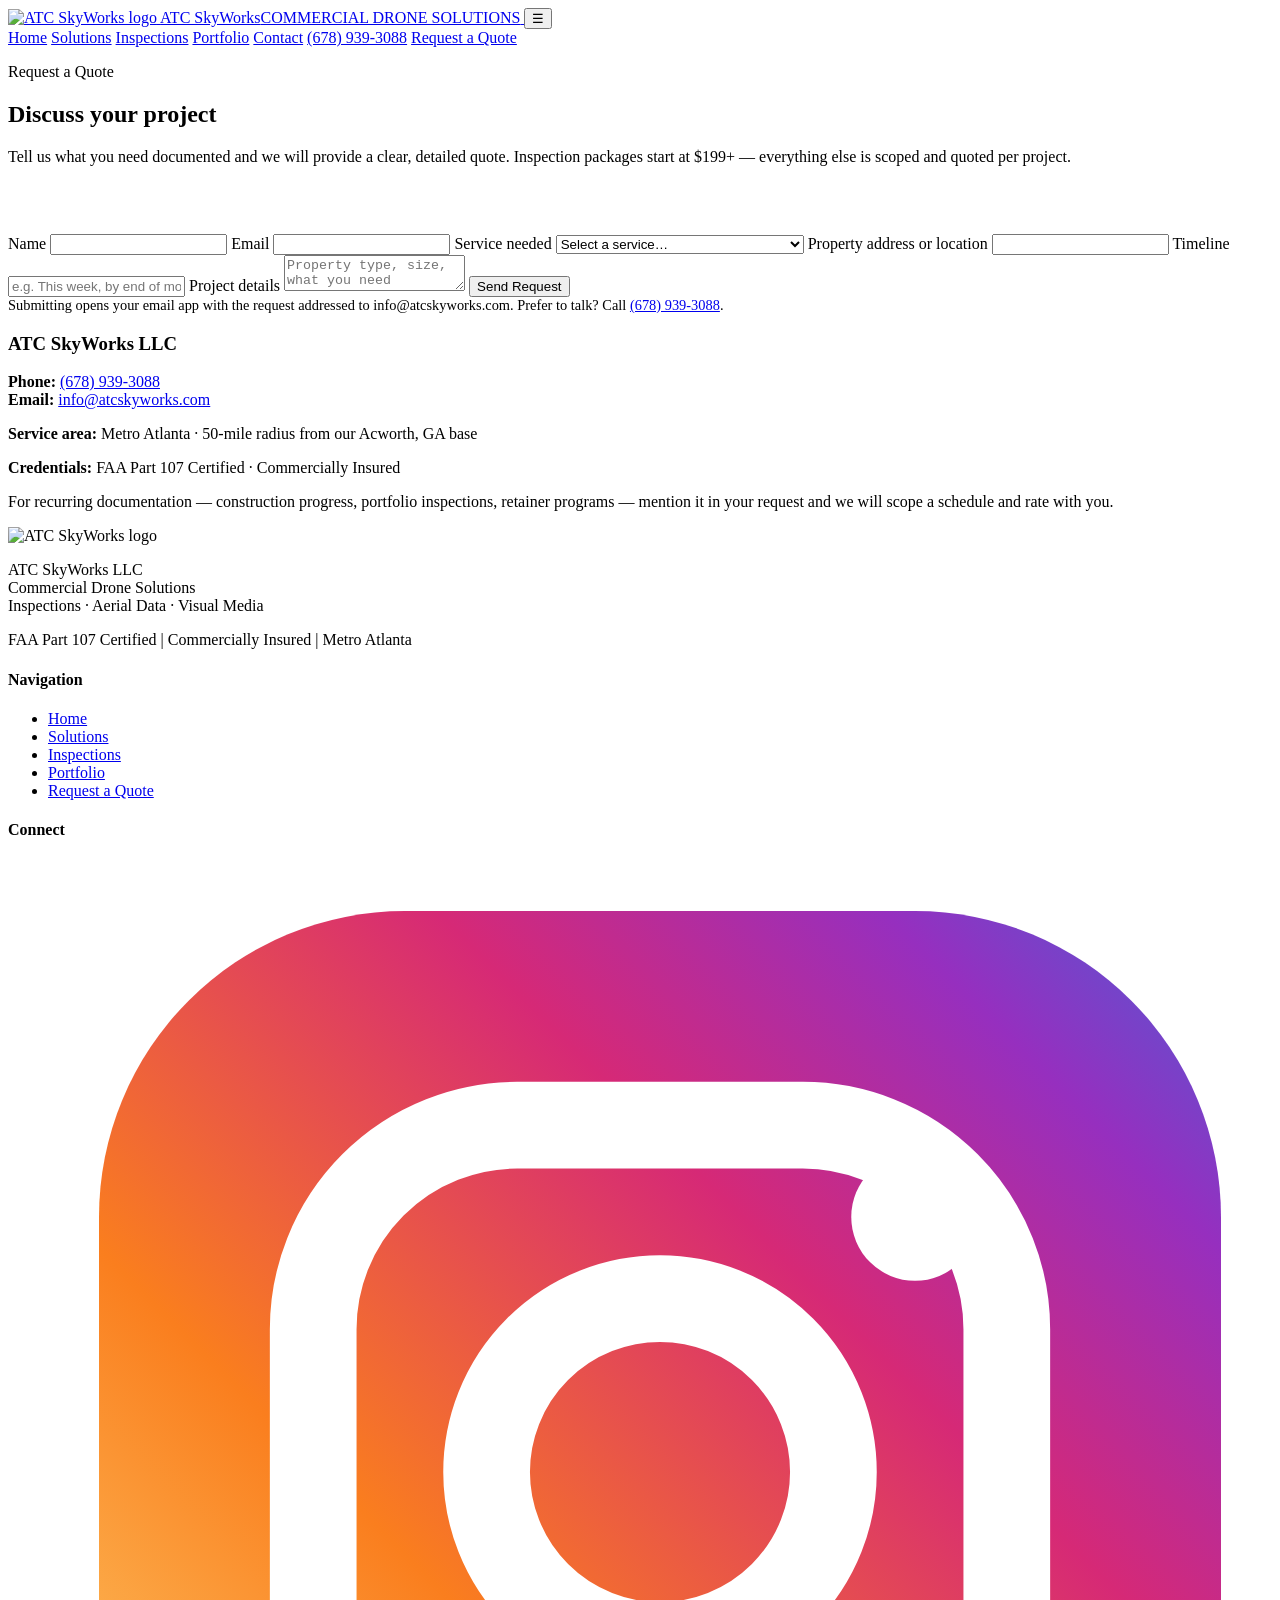
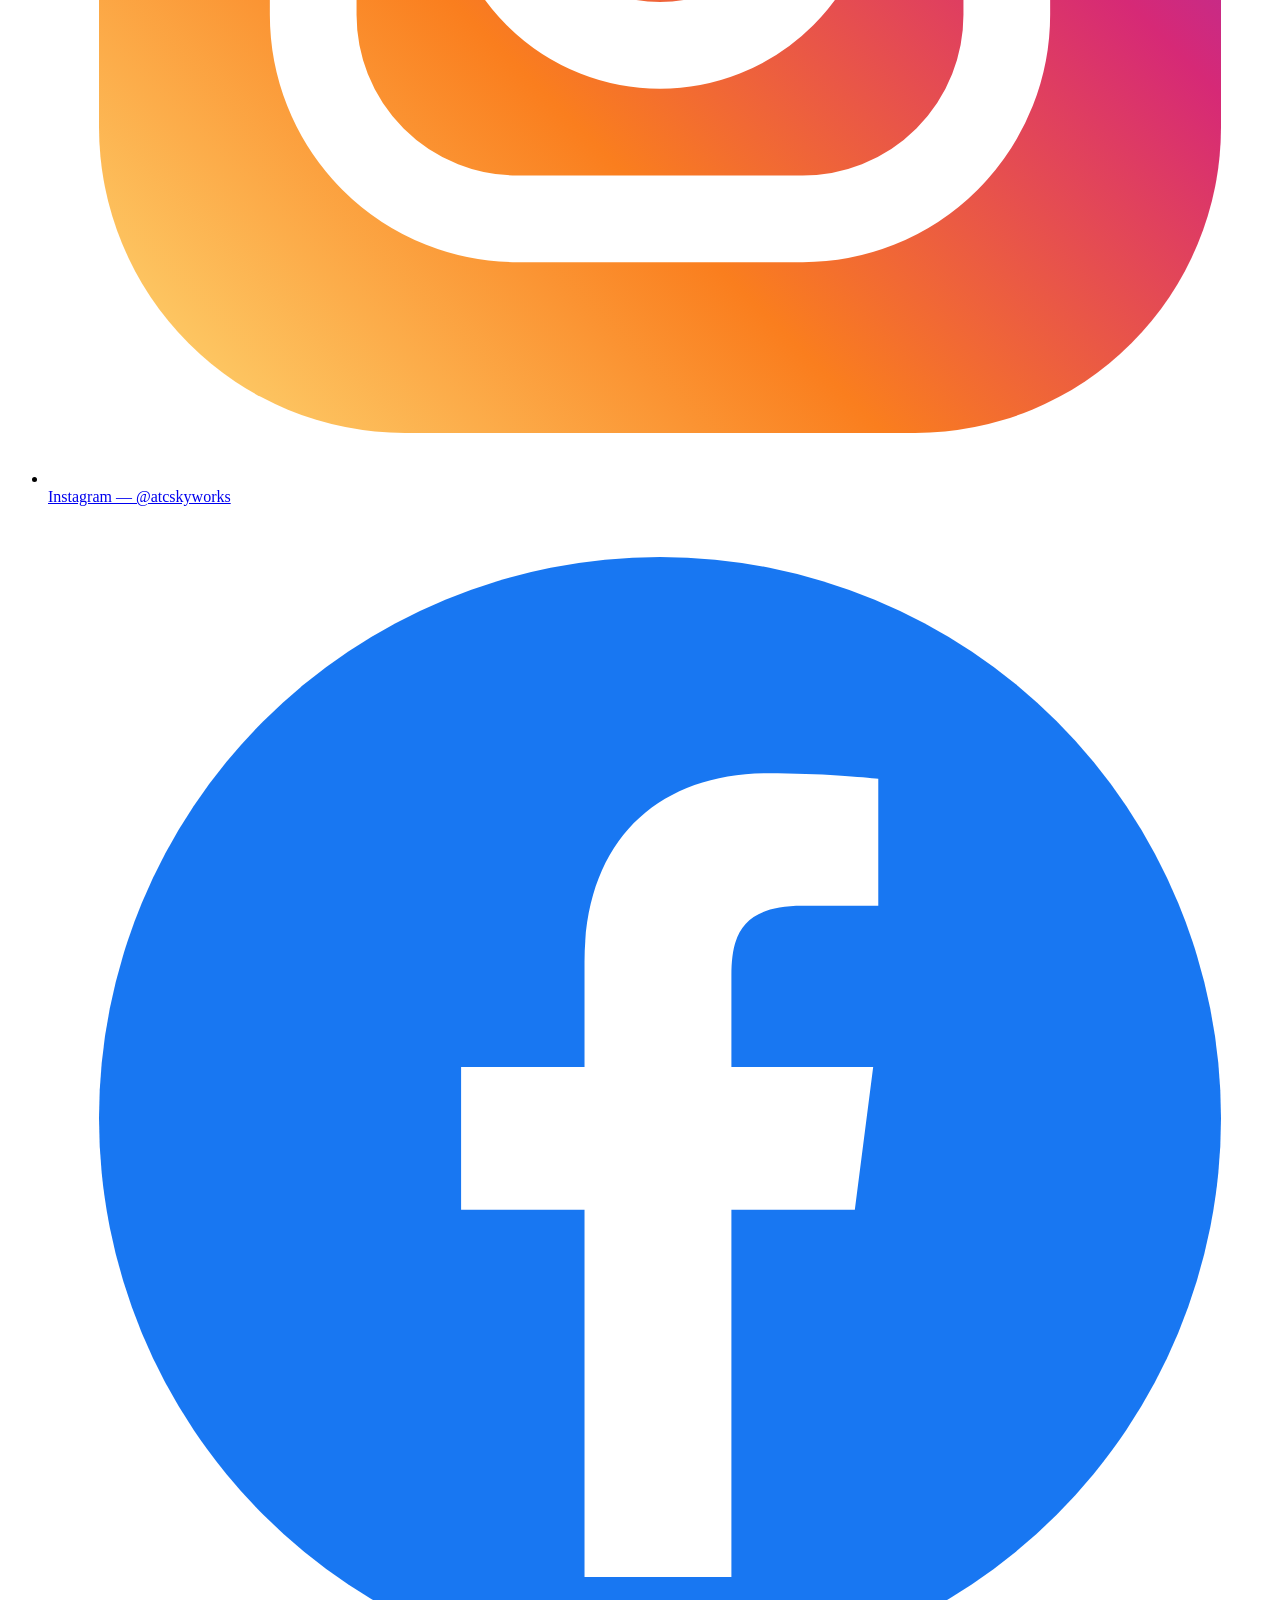
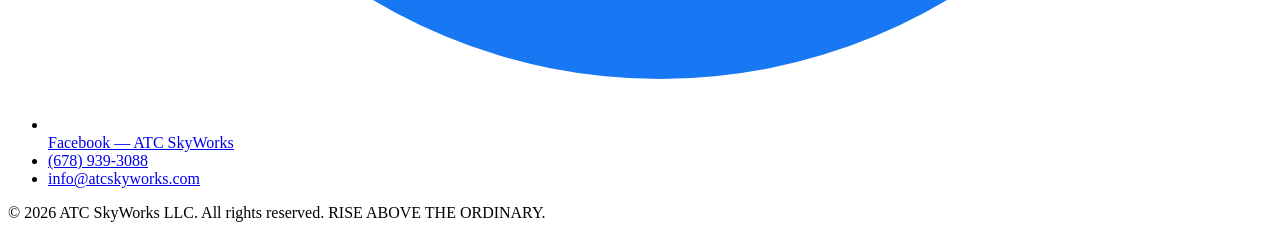
==== contact.html @ b6ee2315 "Add files via upload" ====
<!DOCTYPE html>
<html lang="en">
<head>
<meta charset="UTF-8">
<meta name="viewport" content="width=device-width, initial-scale=1.0">
<title>Request a Quote | ATC SkyWorks</title>
<meta name="description" content="Request a quote from ATC SkyWorks — drone inspections, aerial data, construction documentation, and visual media across Metro Atlanta. Call (678) 939-3088 or send the project form.">
<link rel="icon" href="assets/logo/atc-logo.png">
<link rel="stylesheet" href="assets/css/styles.css">
</head>
<body>

<header class="site-header">
  <div class="wrap header-in">
    <a class="brand" href="index.html" aria-label="ATC SkyWorks home">
      <img src="assets/logo/atc-logo.png" alt="ATC SkyWorks logo">
      <span class="brand-name">ATC SkyWorks<span class="brand-sub">COMMERCIAL DRONE SOLUTIONS</span></span>
    </a>
    <button class="nav-toggle" aria-label="Open menu" aria-expanded="false">☰</button>
    <nav class="main-nav" aria-label="Main">
      <a href="index.html">Home</a>
      <a href="services.html">Solutions</a>
      <a href="inspections.html">Inspections</a>
      <a href="portfolio.html">Portfolio</a>
      <a href="contact.html" aria-current="page">Contact</a>
      <a class="header-phone" href="tel:+16789393088">(678) 939-3088</a>
      <a class="btn" href="contact.html">Request a Quote</a>
    </nav>
  </div>
</header>

<section class="page-hero">
  <div class="wrap">
    <p class="eyebrow">Request a Quote</p>
    <h1>Discuss your project</h1>
    <p class="lede">Tell us what you need documented and we will provide a clear, detailed quote. Inspection packages start at $199+ — everything else is scoped and quoted per project.</p>
  </div>
</section>

<section class="section" style="padding-top:52px">
  <div class="wrap form-grid">
    <form id="quote-form">
      <label>Name
        <input type="text" name="name" autocomplete="name" required>
      </label>
      <label>Email
        <input type="email" name="email" autocomplete="email" required>
      </label>
      <label>Service needed
        <select name="service" required>
          <option value="">Select a service…</option>
          <option>Roof / Property Inspection</option>
          <option>Aerial Data &amp; Mapping</option>
          <option>Construction Progress Documentation</option>
          <option>Real Estate / Commercial Property</option>
          <option>Visual Media &amp; Aerial Content</option>
          <option>Recurring / Retainer Documentation</option>
          <option>Something else</option>
        </select>
      </label>
      <label>Property address or location
        <input type="text" name="location" autocomplete="street-address">
      </label>
      <label>Timeline
        <input type="text" name="timeline" placeholder="e.g. This week, by end of month, ongoing">
      </label>
      <label>Project details
        <textarea name="details" placeholder="Property type, size, what you need documented, access notes…"></textarea>
      </label>
      <button class="btn" type="submit">Send Request</button>
      <p class="muted" style="font-size:.9rem;margin:0">Submitting opens your email app with the request addressed to info@atcskyworks.com. Prefer to talk? Call <a href="tel:+16789393088">(678) 939-3088</a>.</p>
    </form>

    <aside class="contact-card">
      <h3>ATC SkyWorks LLC</h3>
      <p><strong>Phone:</strong> <a href="tel:+16789393088">(678) 939-3088</a><br>
      <strong>Email:</strong> <a href="mailto:info@atcskyworks.com">info@atcskyworks.com</a></p>
      <p><strong>Service area:</strong> Metro Atlanta · 50-mile radius from our Acworth, GA base</p>
      <p><strong>Credentials:</strong> FAA Part 107 Certified · Commercially Insured</p>
      <p>For recurring documentation — construction progress, portfolio inspections, retainer programs — mention it in your request and we will scope a schedule and rate with you.</p>
    </aside>
  </div>
</section>

<footer class="site-footer">
  <div class="wrap">
    <div class="footer-grid">
      <div>
        <img src="assets/logo/atc-logo.png" alt="ATC SkyWorks logo">
        <p class="muted" style="max-width:340px">ATC SkyWorks LLC<br>Commercial Drone Solutions<br>Inspections · Aerial Data · Visual Media</p>
        <p class="muted">FAA Part 107 Certified | Commercially Insured | Metro Atlanta</p>
      </div>
      <div>
        <h4>Navigation</h4>
        <ul>
          <li><a href="index.html">Home</a></li>
          <li><a href="services.html">Solutions</a></li>
          <li><a href="inspections.html">Inspections</a></li>
          <li><a href="portfolio.html">Portfolio</a></li>
          <li><a href="contact.html">Request a Quote</a></li>
        </ul>
      </div>
      <div>
        <h4>Connect</h4>
        <ul>
          <li><a class="social-link" href="https://www.instagram.com/atcskyworks" target="_blank" rel="noopener" aria-label="ATC SkyWorks on Instagram"><svg class="social-icon" viewBox="0 0 24 24" aria-hidden="true" focusable="false"><defs><linearGradient id="ig-grad" x1="0%" y1="100%" x2="100%" y2="0%"><stop offset="0%" stop-color="#FEDA75"/><stop offset="35%" stop-color="#FA7E1E"/><stop offset="65%" stop-color="#D62976"/><stop offset="85%" stop-color="#962FBF"/><stop offset="100%" stop-color="#4F5BD5"/></linearGradient></defs><rect x="1" y="1" width="22" height="22" rx="6" fill="url(#ig-grad)"/><rect x="5.2" y="5.2" width="13.6" height="13.6" rx="4" fill="none" stroke="#fff" stroke-width="1.7"/><circle cx="12" cy="12" r="3.4" fill="none" stroke="#fff" stroke-width="1.7"/><circle cx="17" cy="7" r="1.25" fill="#fff"/></svg><span>Instagram — @atcskyworks</span></a></li>
          <li><a class="social-link" href="https://www.facebook.com/atcskyworks" target="_blank" rel="noopener" aria-label="ATC SkyWorks on Facebook"><svg class="social-icon" viewBox="0 0 24 24" aria-hidden="true" focusable="false"><circle cx="12" cy="12" r="11" fill="#1877F2"/><path fill="#fff" d="M13.4 21v-7.2h2.42l.36-2.8H13.4V9.2c0-.81.23-1.36 1.39-1.36h1.49V5.35c-.26-.03-1.14-.11-2.16-.11-2.14 0-3.6 1.3-3.6 3.7V11H8.1v2.8h2.42V21h2.88z"/></svg><span>Facebook — ATC SkyWorks</span></a></li>
          <li><a href="tel:+16789393088">(678) 939-3088</a></li>
          <li><a href="mailto:info@atcskyworks.com">info@atcskyworks.com</a></li>
        </ul>
      </div>
    </div>
    <div class="footer-base">
      <span>© <span id="year">2026</span> ATC SkyWorks LLC. All rights reserved.</span>
      <span class="footer-tag">RISE ABOVE THE ORDINARY.</span>
    </div>
  </div>
</footer>

<script src="assets/js/main.js"></script>
</body>
</html>
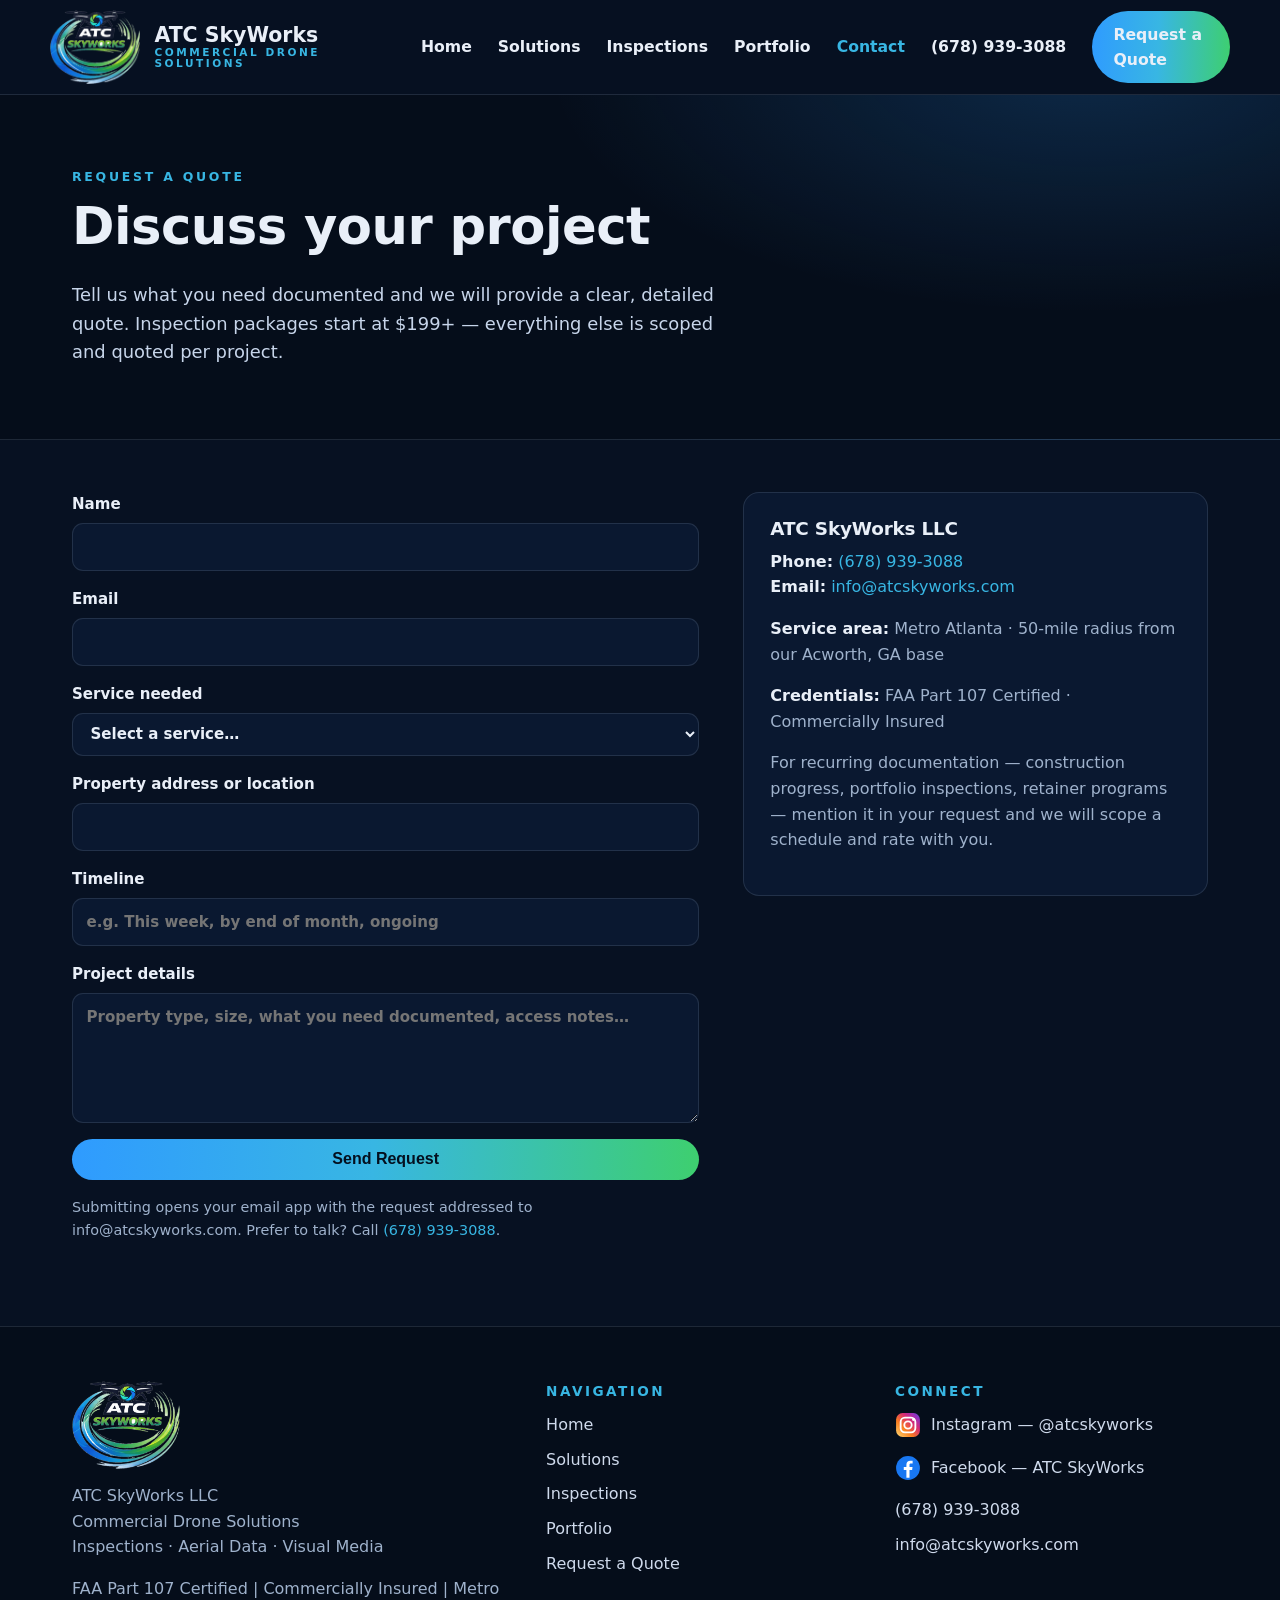
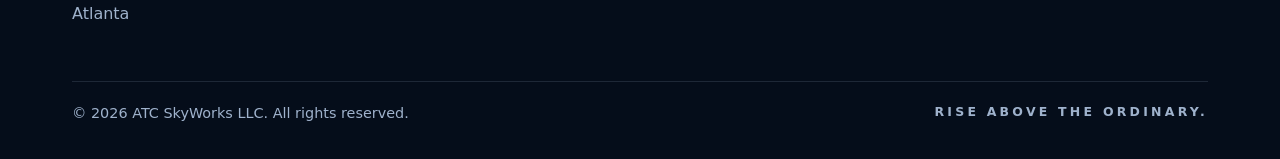
==== commit fd869f56: "Fix footer Facebook link to the real Page URL" ====
--- a/contact.html
+++ b/contact.html
@@ -104,7 +104,7 @@
         <h4>Connect</h4>
         <ul>
           <li><a class="social-link" href="https://www.instagram.com/atcskyworks" target="_blank" rel="noopener" aria-label="ATC SkyWorks on Instagram"><svg class="social-icon" viewBox="0 0 24 24" aria-hidden="true" focusable="false"><defs><linearGradient id="ig-grad" x1="0%" y1="100%" x2="100%" y2="0%"><stop offset="0%" stop-color="#FEDA75"/><stop offset="35%" stop-color="#FA7E1E"/><stop offset="65%" stop-color="#D62976"/><stop offset="85%" stop-color="#962FBF"/><stop offset="100%" stop-color="#4F5BD5"/></linearGradient></defs><rect x="1" y="1" width="22" height="22" rx="6" fill="url(#ig-grad)"/><rect x="5.2" y="5.2" width="13.6" height="13.6" rx="4" fill="none" stroke="#fff" stroke-width="1.7"/><circle cx="12" cy="12" r="3.4" fill="none" stroke="#fff" stroke-width="1.7"/><circle cx="17" cy="7" r="1.25" fill="#fff"/></svg><span>Instagram — @atcskyworks</span></a></li>
-          <li><a class="social-link" href="https://www.facebook.com/atcskyworks" target="_blank" rel="noopener" aria-label="ATC SkyWorks on Facebook"><svg class="social-icon" viewBox="0 0 24 24" aria-hidden="true" focusable="false"><circle cx="12" cy="12" r="11" fill="#1877F2"/><path fill="#fff" d="M13.4 21v-7.2h2.42l.36-2.8H13.4V9.2c0-.81.23-1.36 1.39-1.36h1.49V5.35c-.26-.03-1.14-.11-2.16-.11-2.14 0-3.6 1.3-3.6 3.7V11H8.1v2.8h2.42V21h2.88z"/></svg><span>Facebook — ATC SkyWorks</span></a></li>
+          <li><a class="social-link" href="https://www.facebook.com/people/ATC-Sky-Works/61552527235093/" target="_blank" rel="noopener" aria-label="ATC SkyWorks on Facebook"><svg class="social-icon" viewBox="0 0 24 24" aria-hidden="true" focusable="false"><circle cx="12" cy="12" r="11" fill="#1877F2"/><path fill="#fff" d="M13.4 21v-7.2h2.42l.36-2.8H13.4V9.2c0-.81.23-1.36 1.39-1.36h1.49V5.35c-.26-.03-1.14-.11-2.16-.11-2.14 0-3.6 1.3-3.6 3.7V11H8.1v2.8h2.42V21h2.88z"/></svg><span>Facebook — ATC SkyWorks</span></a></li>
           <li><a href="tel:+16789393088">(678) 939-3088</a></li>
           <li><a href="mailto:info@atcskyworks.com">info@atcskyworks.com</a></li>
         </ul>
--- a/assets/css/styles.css
+++ b/assets/css/styles.css
@@ -0,0 +1,171 @@
+/* ATC SkyWorks — site styles
+   Palette drawn from the ATC logo: deep navy, sky blue, signal green. */
+:root{
+  --navy-950:#050d1a;
+  --navy-900:#071122;
+  --navy-800:#0a1830;
+  --navy-700:#10233f;
+  --line:rgba(159,178,204,.16);
+  --text:#e9eff8;
+  --muted:#9fb2cc;
+  --blue:#2f9bff;
+  --cyan:#38b6e3;
+  --green:#3ecf6f;
+  --grad:linear-gradient(92deg,var(--blue),var(--cyan) 48%,var(--green));
+  --radius:16px;
+  --max:1180px;
+  --font:"Avenir Next","Segoe UI",system-ui,-apple-system,Roboto,"Helvetica Neue",Arial,sans-serif;
+}
+*{box-sizing:border-box}
+html{scroll-behavior:smooth}
+body{margin:0;font-family:var(--font);background:var(--navy-900);color:var(--text);line-height:1.6;-webkit-font-smoothing:antialiased}
+img{max-width:100%;display:block}
+a{color:var(--cyan);text-decoration:none}
+a:hover{text-decoration:underline}
+.wrap{max-width:var(--max);margin:0 auto;padding:0 22px}
+h1,h2,h3{line-height:1.12;margin:0 0 .5em;font-weight:800;letter-spacing:-.01em}
+h2{font-size:clamp(1.7rem,3.4vw,2.5rem)}
+h3{font-size:1.15rem}
+p{margin:0 0 1em}
+.muted{color:var(--muted)}
+.eyebrow{text-transform:uppercase;letter-spacing:.22em;font-size:.78rem;font-weight:700;color:var(--cyan);margin-bottom:.9em}
+.grad-text{background:var(--grad);-webkit-background-clip:text;background-clip:text;color:transparent}
+
+/* ---------- header ---------- */
+.site-header{position:sticky;top:0;z-index:50;background:rgba(7,17,34,.88);backdrop-filter:blur(10px);border-bottom:1px solid var(--line)}
+.header-in{display:flex;align-items:center;gap:26px;padding:10px 0}
+.brand{display:flex;align-items:center;gap:14px;text-decoration:none}
+.brand:hover{text-decoration:none}
+.brand img{height:74px;width:auto} /* logo, deliberately large */
+.brand-name{font-weight:800;font-size:1.28rem;color:var(--text);line-height:1.05}
+.brand-sub{display:block;font-size:.66rem;letter-spacing:.24em;color:var(--cyan);font-weight:700}
+.main-nav{margin-left:auto;display:flex;gap:26px;align-items:center}
+.main-nav a{color:var(--text);font-weight:600;font-size:.98rem}
+.main-nav a[aria-current="page"]{color:var(--cyan)}
+.header-phone{font-weight:700;color:var(--text);white-space:nowrap}
+.btn{display:inline-block;background:var(--grad);color:#04101f;font-weight:800;padding:.72em 1.35em;border-radius:999px;border:0;cursor:pointer;font-size:1rem}
+.btn:hover{text-decoration:none;filter:brightness(1.07)}
+.btn.ghost{background:transparent;color:var(--text);border:1px solid rgba(233,239,248,.4)}
+.nav-toggle{display:none;margin-left:auto;background:none;border:1px solid var(--line);border-radius:10px;color:var(--text);padding:8px 12px;font-size:1.05rem;cursor:pointer}
+@media (max-width:900px){
+  .brand img{height:58px}
+  .header-phone{display:none}
+  .nav-toggle{display:block}
+  .main-nav{display:none;position:absolute;left:0;right:0;top:100%;flex-direction:column;align-items:flex-start;gap:0;background:var(--navy-800);border-bottom:1px solid var(--line);padding:10px 22px 18px}
+  .main-nav.open{display:flex}
+  .main-nav a{padding:10px 0;width:100%}
+}
+
+/* ---------- hero ---------- */
+.hero{position:relative;overflow:hidden;background:
+  radial-gradient(1100px 520px at 85% -10%,rgba(47,155,255,.25),transparent 60%),
+  radial-gradient(900px 500px at 8% 110%,rgba(62,207,111,.14),transparent 55%),
+  var(--navy-950)}
+.hero-video{position:absolute;inset:0;width:100%;height:100%;object-fit:cover;opacity:.58}
+.hero-shade{position:absolute;inset:0;background:linear-gradient(180deg,rgba(5,13,26,.42),rgba(5,13,26,.64) 70%,var(--navy-900))}
+.hero-in{position:relative;padding:104px 0 96px;max-width:820px}
+.badge{display:inline-flex;align-items:center;gap:9px;border:1px solid var(--line);background:rgba(10,24,48,.6);border-radius:999px;padding:.45em 1.05em;font-size:.8rem;letter-spacing:.14em;font-weight:700;color:var(--text)}
+.badge .dot{width:9px;height:9px;border-radius:50%;background:var(--green);box-shadow:0 0 0 4px rgba(62,207,111,.18)}
+.hero h1{font-size:clamp(2.6rem,6.4vw,4.6rem);margin:.55em 0 .35em}
+/* Imagery inside the headline word — the "masked" treatment.
+   Uses the hero poster/frame as the fill; swaps to the real flight frame in stage 2. */
+.mask-word{background-image:url("../img/hero-poster.jpg"),var(--grad);background-size:cover;background-position:center;
+  -webkit-background-clip:text;background-clip:text;color:transparent;
+  animation:maskpan 26s ease-in-out infinite alternate}
+@keyframes maskpan{from{background-position:50% 38%}to{background-position:50% 62%}}
+.hero .lede{font-size:1.18rem;color:#c7d5ea;max-width:620px}
+.hero .tagline{letter-spacing:.3em;font-size:.8rem;color:var(--muted);font-weight:700;margin:1.6em 0 2em}
+.hero-cta{display:flex;gap:14px;flex-wrap:wrap}
+
+/* ---------- sections ---------- */
+.section{padding:84px 0}
+.section.alt{background:var(--navy-800)}
+.cards{display:grid;grid-template-columns:repeat(auto-fit,minmax(240px,1fr));gap:20px;margin-top:36px}
+.card{background:var(--navy-800);border:1px solid var(--line);border-radius:var(--radius);padding:26px}
+.section.alt .card{background:var(--navy-700)}
+.card h3{margin-bottom:.4em}
+.card p{color:var(--muted);margin:0}
+.card .kicker{font-size:.72rem;letter-spacing:.2em;text-transform:uppercase;color:var(--green);font-weight:800;margin-bottom:.8em}
+.split{display:grid;grid-template-columns:1fr 1fr;gap:44px;align-items:start}
+@media (max-width:860px){.split{grid-template-columns:1fr}}
+.checklist{list-style:none;padding:0;margin:0;display:grid;gap:10px}
+.checklist li{padding-left:30px;position:relative;color:#cfdaec}
+.checklist li::before{content:"";position:absolute;left:0;top:.32em;width:14px;height:14px;border-radius:50%;background:var(--grad)}
+.values{display:flex;flex-wrap:wrap;gap:10px;margin-top:18px}
+.values span{border:1px solid var(--line);border-radius:999px;padding:.4em 1em;font-weight:700;font-size:.9rem;color:#cfdaec}
+.steps{display:grid;grid-template-columns:repeat(auto-fit,minmax(230px,1fr));gap:20px;margin-top:36px}
+.step{border:1px solid var(--line);border-radius:var(--radius);padding:26px;background:rgba(10,24,48,.45)}
+.step .num{font-size:2rem;font-weight:800;background:var(--grad);-webkit-background-clip:text;background-clip:text;color:transparent}
+.cta-band{background:linear-gradient(120deg,rgba(47,155,255,.16),rgba(62,207,111,.12)),var(--navy-800);border-top:1px solid var(--line);border-bottom:1px solid var(--line);padding:64px 0;text-align:center}
+.cta-band p{color:var(--muted);max-width:560px;margin:0 auto 1.6em}
+
+/* ---------- page hero (interior pages) ---------- */
+.page-hero{padding:72px 0 54px;background:
+  radial-gradient(900px 420px at 85% -10%,rgba(47,155,255,.2),transparent 60%),var(--navy-950);border-bottom:1px solid var(--line)}
+.page-hero h1{font-size:clamp(2rem,4.6vw,3.2rem)}
+.page-hero .lede{color:#c7d5ea;font-size:1.12rem;max-width:680px}
+
+/* ---------- services ---------- */
+.svc{padding:56px 0;border-bottom:1px solid var(--line)}
+.svc:last-of-type{border-bottom:0}
+.apps{display:flex;flex-wrap:wrap;gap:9px;margin-top:14px}
+.apps span{background:rgba(56,182,227,.1);border:1px solid rgba(56,182,227,.25);color:#cfe6f5;border-radius:999px;padding:.32em .9em;font-size:.88rem;font-weight:600}
+.disclaimer{border:1px solid rgba(62,207,111,.35);background:rgba(62,207,111,.07);border-radius:var(--radius);padding:18px 22px;color:#cfe9d6;font-size:.95rem}
+
+/* ---------- packages ---------- */
+.pkg-grid{display:grid;grid-template-columns:repeat(auto-fit,minmax(260px,1fr));gap:20px;margin-top:36px}
+.pkg{background:var(--navy-800);border:1px solid var(--line);border-radius:var(--radius);padding:30px;display:flex;flex-direction:column}
+.pkg.popular{border-color:rgba(56,182,227,.55);box-shadow:0 12px 44px rgba(47,155,255,.14)}
+.pkg .flag{align-self:flex-start;font-size:.7rem;letter-spacing:.18em;font-weight:800;color:#04101f;background:var(--grad);border-radius:999px;padding:.35em .9em;margin-bottom:14px}
+.pkg .price{font-size:2.3rem;font-weight:800;margin:.1em 0 .3em}
+.pkg ul{list-style:none;padding:0;margin:0 0 22px;display:grid;gap:9px;color:#cfdaec}
+.pkg ul li{padding-left:24px;position:relative}
+.pkg ul li::before{content:"";position:absolute;left:0;top:.34em;width:12px;height:12px;border-radius:50%;background:var(--grad)}
+.pkg .btn{margin-top:auto;text-align:center}
+.addons{width:100%;border-collapse:collapse;margin-top:26px}
+.addons td{padding:13px 6px;border-bottom:1px solid var(--line);color:#cfdaec}
+.addons td:last-child{text-align:right;font-weight:800;color:var(--text);white-space:nowrap}
+
+/* ---------- portfolio ---------- */
+.filters{display:flex;flex-wrap:wrap;gap:10px;margin:30px 0 26px}
+.filters button{border:1px solid var(--line);background:transparent;color:var(--text);border-radius:999px;padding:.5em 1.15em;font-weight:700;cursor:pointer;font-size:.95rem}
+.filters button[aria-pressed="true"]{background:var(--grad);color:#04101f;border-color:transparent}
+.pf-grid{display:grid;grid-template-columns:repeat(auto-fill,minmax(300px,1fr));gap:20px}
+.pf-item{border:1px solid var(--line);border-radius:var(--radius);overflow:hidden;background:var(--navy-800)}
+.pf-media{aspect-ratio:16/10;background:
+  radial-gradient(600px 300px at 80% 0%,rgba(47,155,255,.28),transparent 60%),
+  radial-gradient(500px 260px at 10% 100%,rgba(62,207,111,.18),transparent 55%),var(--navy-700);
+  display:flex;align-items:center;justify-content:center}
+.pf-media img.photo{width:100%;height:100%;object-fit:cover}
+.pf-media .ph-logo{width:92px;opacity:.9}
+.pf-body{padding:20px 22px 24px}
+.pf-body .cat{font-size:.7rem;letter-spacing:.2em;text-transform:uppercase;color:var(--green);font-weight:800}
+.pf-body h3{margin:.45em 0 .3em}
+.pf-body p{color:var(--muted);margin:0;font-size:.96rem}
+
+/* ---------- contact ---------- */
+.form-grid{display:grid;grid-template-columns:1.35fr 1fr;gap:44px;align-items:start}
+@media (max-width:860px){.form-grid{grid-template-columns:1fr}}
+form{display:grid;gap:16px}
+label{font-weight:700;font-size:.94rem;display:grid;gap:7px}
+input,select,textarea{font:inherit;color:var(--text);background:var(--navy-800);border:1px solid var(--line);border-radius:11px;padding:.72em .9em;width:100%}
+textarea{min-height:130px;resize:vertical}
+input:focus,select:focus,textarea:focus{outline:2px solid var(--blue);outline-offset:1px}
+.contact-card{background:var(--navy-800);border:1px solid var(--line);border-radius:var(--radius);padding:26px}
+.contact-card p{color:var(--muted)}
+.contact-card strong{color:var(--text)}
+
+/* ---------- footer ---------- */
+.site-footer{border-top:1px solid var(--line);background:var(--navy-950);padding:54px 0 34px;margin-top:0}
+.footer-grid{display:grid;grid-template-columns:1.4fr 1fr 1fr;gap:36px}
+@media (max-width:860px){.footer-grid{grid-template-columns:1fr}}
+.site-footer img{height:88px;width:auto;margin-bottom:14px} /* footer logo, larger still */
+.site-footer h4{margin:0 0 .7em;font-size:.85rem;letter-spacing:.18em;text-transform:uppercase;color:var(--cyan)}
+.site-footer ul{list-style:none;padding:0;margin:0;display:grid;gap:9px}
+.site-footer a{color:#cfdaec}
+.footer-base{border-top:1px solid var(--line);margin-top:38px;padding-top:20px;display:flex;justify-content:space-between;gap:14px;flex-wrap:wrap;color:var(--muted);font-size:.9rem}
+.footer-tag{letter-spacing:.26em;font-weight:700;font-size:.78rem}
+
+.social-link{display:inline-flex;align-items:center;gap:10px}
+.social-link .social-icon{width:26px;height:26px;flex:none;display:block}
+.social-link:hover span{text-decoration:underline}
